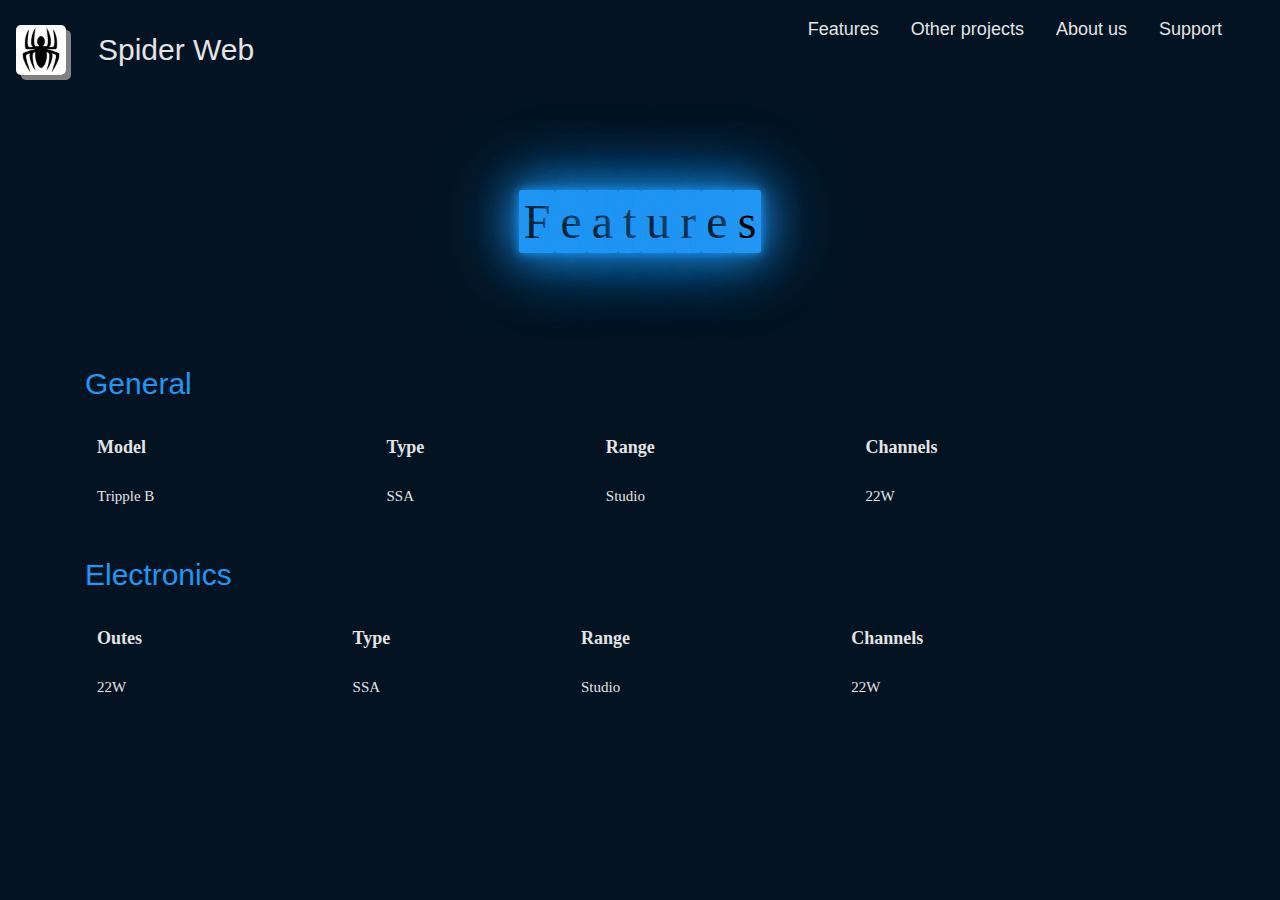
==== features.html @ 38341c4e "Tabla lista, solo falta corregir un error con los colapsos y agregar informacion" ====
<!doctype html>
<html lang="en">
<head>
    <meta charset="UTF-8">
    
    <!-- bootstrap -->
    <meta name="viewport" content="width=device-width, initial-scale=1.0">
    <link rel="stylesheet" href="./css/bootstrap.min.css">
    
    <!-- normalize -->
    <link rel="stylesheet" href="./style/normalize.css" type="text/css">
    
    <!-- css files -->
    <link rel="stylesheet" href="./style/features.css" type="text/css">

    <title>Features</title>
</head>
<body>
    <!-- navbar -->
    <nav class="navbar sticky-top navbar-expand-lg navbar-light" style="background-color: #031321;">
      <a href="./index.html" class="navbar-brand">
          <img src="./images/spiderman.jpg" width="30" height="30" class="navimg d-inline-block align-top " alt="Spider">
      </a>

      <span class="titlenav navbar-brand ml-3 mr-4" style="color:#e3e4e5;">Spider Web</span>

      <button class="main-boton btn btn-outline-info navbar-toggler" style="background-color: #2196f3;" type="button" aria-expanded="false" aria-controls="datanav" aria-label="Toggle navigation" data-toggle="collapse" data-target="#content">
          <span class="navbar-toggler-icon" style="background-color:#2196f3;"></span>
      </button>

      <nav class="datanav collapse navbar-collapse justify-content-end" id="content">

          <ul class="navbar-nav mx-3">
              <li class="nav-item active mx-2">
                  <a class="nav-link" href="./features.html" style="color:#e3e4e5;">Features</a>
              </li>
              <li class="nav-item active mx-2">
                  <a class="nav-link" href="#" style="color:#e3e4e5;">Other projects</a>
              </li>
              <li class="nav-item active mx-2">
                  <a class="nav-link" href="#" style="color:#e3e4e5;">About us</a>
              </li>
              <li class="nav-item active mx-2">
                  <a class="nav-link" href="#" style="color:#e3e4e5;">Support</a>
              </li>
          </ul>

      </nav>
  </nav>
  <div class="container mt-5 mb-5 text-center display-3">
    <h3 id="subtitule">
      Features 
    </h3>
  </div>
    <!-- Table with specifies -->
<div class="container">

    <div class="table-responsive-lg">
      <table class="table">
        <table class="table table-borderless table_design">
          <thead>
            <p class="sub_tab">
              General
            </p>
            <tr>
              <th scope="col">Model     </th>
              <th scope="col">Type      </th>
              <th scope="col">Range     </th>
              <th scope="col">Channels  </th>
            </tr>
          </thead>
          <tbody>
            <tr>
              <td class="content_tab">Tripple B </td>
              <td class="content_tab">SSA       </td>
              <td class="content_tab">Studio    </td>
              <td class="content_tab">22W       </td>
            </tr>
          </tbody>
        </table>
      </table>
    </div>
    


    <div class="table-responsive-lg">
      <table class="table">
        <table class="table table-borderless table_design">
          <thead>
            <p class="sub_tab">
              Electronics
            </p>
            <tr>
              <th scope="col">Outes     </th>
              <th scope="col">Type      </th>
              <th scope="col">Range     </th>
              <th scope="col">Channels  </th>
            </tr>
          </thead>
          <tbody>
            <tr>
              <td class="content_tab">22W       </td>
              <td class="content_tab">SSA       </td>
              <td class="content_tab">Studio    </td>
              <td class="content_tab">22W       </td>
            </tr>
          </tbody>
        </table>
      </table>
    </div>

</div>


    <br><br>
    <br>

    <script src="https://code.jquery.com/jquery-3.5.1.slim.min.js" integrity="sha384-DfXdz2htPH0lsSSs5nCTpuj/zy4C+OGpamoFVy38MVBnE+IbbVYUew+OrCXaRkfj" crossorigin="anonymous"></script>
    <script src="https://cdn.jsdelivr.net/npm/popper.js@1.16.1/dist/umd/popper.min.js" integrity="sha384-9/reFTGAW83EW2RDu2S0VKaIzap3H66lZH81PoYlFhbGU+6BZp6G7niu735Sk7lN" crossorigin="anonymous"></script>
    <script src="./js/bootstrap.min.js"></script>
    <script src="./JavaScript/features.js"></script>
</body>
</html>
---- style/features.css ----
body{
    background-color: #031321;
    font-family: 'Montserrat', sans-serif;
    /* padding-right: 100px;
    padding-left: 100px; */
}


/* css de navbar */
.datanav{
    font-family: 'Montserrat', sans-serif;
    font-size: 18px;
    margin-right: 10px;
    color: #e3e4e5;
    margin-bottom: 40px;

}
.navimg{
    width: 50px;
    height: 50px;
    margin-left: 25px;
    margin-right: 30px;

    box-shadow: 5px 5px grey;
    border: slategray;
    border-radius: 5px 5px 5px 5px;
}
.titlenav{
    font-family: 'Montserrat', sans-serif;
    font-size: 30px;
}

/* css logo */
.awesome-brand{
    background-color: black;
    color: white;
    height: 600px;
    font-size: 60px;
}

/* div style */
#subtitule{
    color: black;
    font-size: 3rem;
    text-align: center;
    line-height: 150px;
    font-family: 'Unica One', cursive;
}


h3 {
    color:black;
    font-size: 3rem;
    text-align: center;
    line-height: 150px;
    font-family: 'Unica One', cursive;
}

.span-sub{
    opacity: 0;
    transition: all .5s ease;
}

span.fade{
    opacity: 1;
    background: #2196f3;
    box-shadow: 0 0 10px #2196f3, 0 0 40px #2196f3, 0 0 80px #2196f3;
    border-radius: 2px;
    transition-delay: 1s;
    padding: 5px;
}

.fade:not(.show) {
    opacity: 1;
}


/* table style */

.sub_tab{
    color: #2196f3;
    font-size: 25px;
    font-size: 30px;
}

.table_design{
    margin-left: auto;
    margin-right: auto;
    color: #e3e4e5;
    font-family: 'Montserrat';
    font-size: 18px;
}



.content_tab{
    font-size: 15px;
 
}


@media (min-width: 200px) and (max-width: 500px){
    /* navbar */
    .titlenav{
      visibility: hidden;
    }
    .navimg{
        margin: auto;
    }
}

@media (min-width: 500px) and (max-width: 1300px){
    /* navbar */
.navimg{
    margin: auto;
    }
}
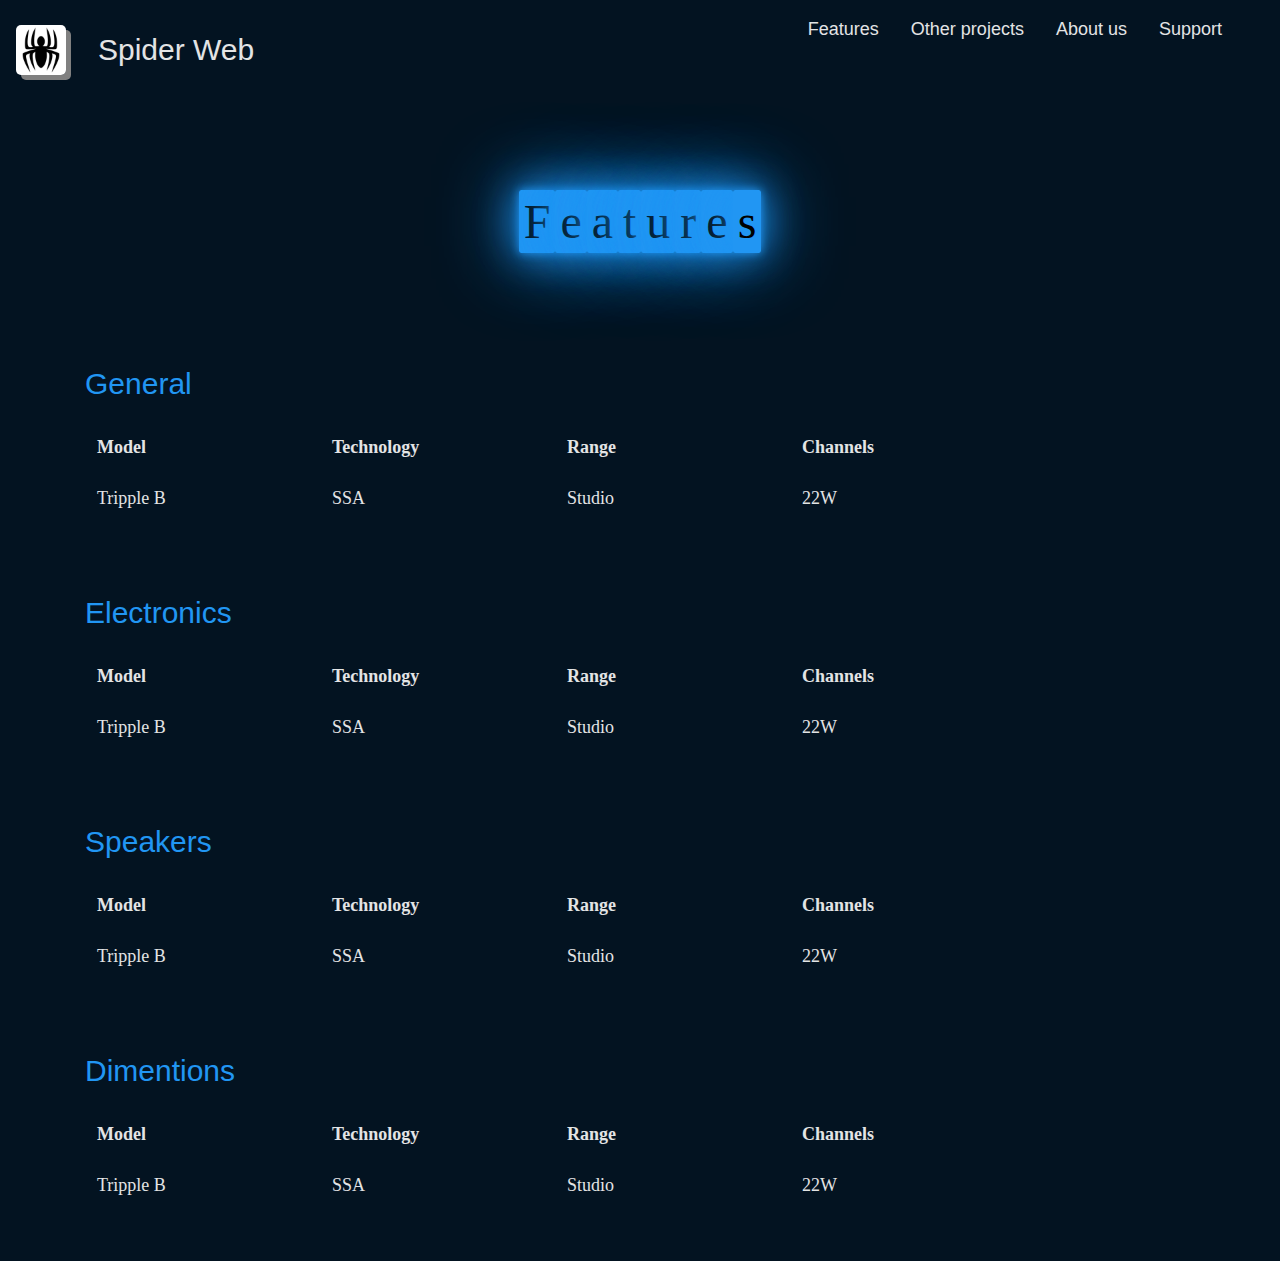
==== commit ba2f2385: "Ya esta terminada toda la tabla, falta respoinsive" ====
--- a/features.html
+++ b/features.html
@@ -54,7 +54,7 @@
   </div>
     <!-- Table with specifies -->
 <div class="container">
-
+    <!-- General -->
     <div class="table-responsive-lg">
       <table class="table">
         <table class="table table-borderless table_design">
@@ -63,26 +63,25 @@
               General
             </p>
             <tr>
-              <th scope="col">Model     </th>
-              <th scope="col">Type      </th>
-              <th scope="col">Range     </th>
-              <th scope="col">Channels  </th>
+              <th scope="col" class="table_element_title">Model     </th>
+              <th scope="col" class="table_element_title">Technology</th>
+              <th scope="col" class="table_element_title">Range     </th>
+              <th scope="col" class="table_element_title">Channels  </th>
             </tr>
           </thead>
           <tbody>
             <tr>
-              <td class="content_tab">Tripple B </td>
-              <td class="content_tab">SSA       </td>
-              <td class="content_tab">Studio    </td>
-              <td class="content_tab">22W       </td>
+              <td class="table_element_content">Tripple B </td>
+              <td class="table_element_content">SSA       </td>
+              <td class="table_element_content">Studio    </td>
+              <td class="table_element_content">22W       </td>
             </tr>
           </tbody>
         </table>
       </table>
     </div>
     
-
-
+    <!-- Electronics -->
     <div class="table-responsive-lg">
       <table class="table">
         <table class="table table-borderless table_design">
@@ -91,29 +90,78 @@
               Electronics
             </p>
             <tr>
-              <th scope="col">Outes     </th>
-              <th scope="col">Type      </th>
-              <th scope="col">Range     </th>
-              <th scope="col">Channels  </th>
+              <th scope="col" class="table_element_title">Model     </th>
+              <th scope="col" class="table_element_title">Technology</th>
+              <th scope="col" class="table_element_title">Range     </th>
+              <th scope="col" class="table_element_title">Channels  </th>
             </tr>
           </thead>
           <tbody>
             <tr>
-              <td class="content_tab">22W       </td>
-              <td class="content_tab">SSA       </td>
-              <td class="content_tab">Studio    </td>
-              <td class="content_tab">22W       </td>
+              <td class="table_element_content">Tripple B </td>
+              <td class="table_element_content">SSA       </td>
+              <td class="table_element_content">Studio    </td>
+              <td class="table_element_content">22W       </td>
             </tr>
           </tbody>
         </table>
       </table>
     </div>
-
+    
+    <!-- Speakers -->
+    <div class="table-responsive-lg">
+      <table class="table">
+        <table class="table table-borderless table_design">
+          <thead>
+            <p class="sub_tab">
+              Speakers 
+            </p>
+            <tr>
+              <th scope="col" class="table_element_title">Model     </th>
+              <th scope="col" class="table_element_title">Technology</th>
+              <th scope="col" class="table_element_title">Range     </th>
+              <th scope="col" class="table_element_title">Channels  </th>
+            </tr>
+          </thead>
+          <tbody>
+            <tr>
+              <td class="table_element_content">Tripple B </td>
+              <td class="table_element_content">SSA       </td>
+              <td class="table_element_content">Studio    </td>
+              <td class="table_element_content">22W       </td>
+            </tr>
+          </tbody>
+        </table>
+      </table>
+    </div>
+    
+    <!-- Dimentions -->
+    <div class="table-responsive-lg">
+      <table class="table">
+        <table class="table table-borderless table_design">
+          <thead>
+            <p class="sub_tab">
+              Dimentions
+            </p>
+            <tr>
+              <th scope="col" class="table_element_title">Model     </th>
+              <th scope="col" class="table_element_title">Technology</th>
+              <th scope="col" class="table_element_title">Range     </th>
+              <th scope="col" class="table_element_title">Channels  </th>
+            </tr>
+          </thead>
+          <tbody>
+            <tr>
+              <td class="table_element_content">Tripple B </td>
+              <td class="table_element_content">SSA       </td>
+              <td class="table_element_content">Studio    </td>
+              <td class="table_element_content">22W       </td>
+            </tr>
+          </tbody>
+        </table>
+      </table>
+    </div>
 </div>
-
-
-    <br><br>
-    <br>
 
     <script src="https://code.jquery.com/jquery-3.5.1.slim.min.js" integrity="sha384-DfXdz2htPH0lsSSs5nCTpuj/zy4C+OGpamoFVy38MVBnE+IbbVYUew+OrCXaRkfj" crossorigin="anonymous"></script>
     <script src="https://cdn.jsdelivr.net/npm/popper.js@1.16.1/dist/umd/popper.min.js" integrity="sha384-9/reFTGAW83EW2RDu2S0VKaIzap3H66lZH81PoYlFhbGU+6BZp6G7niu735Sk7lN" crossorigin="anonymous"></script>
--- a/style/features.css
+++ b/style/features.css
@@ -76,6 +76,17 @@
 
 
 /* table style */
+.table_element_title{
+    display: inline-block;
+    width: 135px ;
+    margin-right: 100px;
+}
+
+.table_element_content{
+    display: inline-block;
+    width: 135px;
+    margin-right: 100px;
+}
 
 .sub_tab{
     color: #2196f3;
@@ -84,19 +95,15 @@
 }
 
 .table_design{
-    margin-left: auto;
-    margin-right: auto;
     color: #e3e4e5;
     font-family: 'Montserrat';
     font-size: 18px;
+    margin-bottom: 50px;
 }
 
 
 
-.content_tab{
-    font-size: 15px;
- 
-}
+
 
 
 @media (min-width: 200px) and (max-width: 500px){
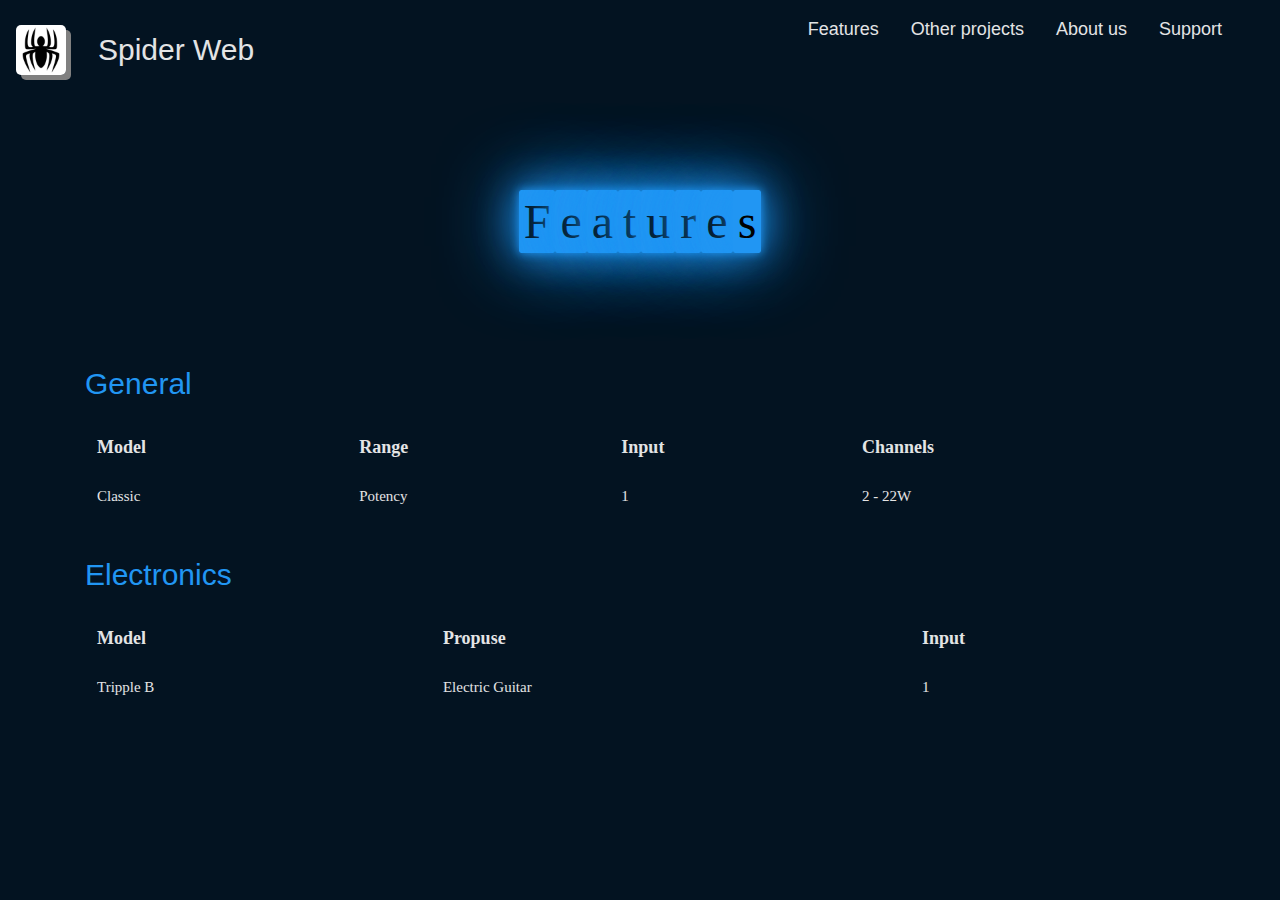
==== commit 3b0082a2: "Idea anterior de responsive" ====
--- a/features.html
+++ b/features.html
@@ -53,8 +53,10 @@
     </h3>
   </div>
     <!-- Table with specifies -->
+
 <div class="container">
-    <!-- General -->
+
+
     <div class="table-responsive-lg">
       <table class="table">
         <table class="table table-borderless table_design">
@@ -63,25 +65,24 @@
               General
             </p>
             <tr>
-              <th scope="col" class="table_element_title">Model     </th>
-              <th scope="col" class="table_element_title">Technology</th>
-              <th scope="col" class="table_element_title">Range     </th>
-              <th scope="col" class="table_element_title">Channels  </th>
+              <th scope="col">Model   </th>
+              <th scope="col">Range   </th>
+              <th scope="col">Input   </th>
+              <th scope="col">Channels</th>
             </tr>
           </thead>
           <tbody>
             <tr>
-              <td class="table_element_content">Tripple B </td>
-              <td class="table_element_content">SSA       </td>
-              <td class="table_element_content">Studio    </td>
-              <td class="table_element_content">22W       </td>
+              <td class="content_tab">Classic </td>
+              <td class="content_tab">Potency </td>
+              <td class="content_tab">1       </td>
+              <td class="content_tab">2 - 22W </td>
             </tr>
           </tbody>
         </table>
       </table>
     </div>
-    
-    <!-- Electronics -->
+
     <div class="table-responsive-lg">
       <table class="table">
         <table class="table table-borderless table_design">
@@ -90,78 +91,28 @@
               Electronics
             </p>
             <tr>
-              <th scope="col" class="table_element_title">Model     </th>
-              <th scope="col" class="table_element_title">Technology</th>
-              <th scope="col" class="table_element_title">Range     </th>
-              <th scope="col" class="table_element_title">Channels  </th>
+              <th scope="col">Model</th>
+              <th scope="col">Propuse</th>
+              <th scope="col">Input</th>
             </tr>
           </thead>
-          <tbody>
+        <tbody>
             <tr>
-              <td class="table_element_content">Tripple B </td>
-              <td class="table_element_content">SSA       </td>
-              <td class="table_element_content">Studio    </td>
-              <td class="table_element_content">22W       </td>
+              <td class="content_tab">Tripple B</td>
+              <td class="content_tab">Electric Guitar</td>
+              <td class="content_tab">1</td>
             </tr>
           </tbody>
         </table>
       </table>
     </div>
-    
-    <!-- Speakers -->
-    <div class="table-responsive-lg">
-      <table class="table">
-        <table class="table table-borderless table_design">
-          <thead>
-            <p class="sub_tab">
-              Speakers 
-            </p>
-            <tr>
-              <th scope="col" class="table_element_title">Model     </th>
-              <th scope="col" class="table_element_title">Technology</th>
-              <th scope="col" class="table_element_title">Range     </th>
-              <th scope="col" class="table_element_title">Channels  </th>
-            </tr>
-          </thead>
-          <tbody>
-            <tr>
-              <td class="table_element_content">Tripple B </td>
-              <td class="table_element_content">SSA       </td>
-              <td class="table_element_content">Studio    </td>
-              <td class="table_element_content">22W       </td>
-            </tr>
-          </tbody>
-        </table>
-      </table>
-    </div>
-    
-    <!-- Dimentions -->
-    <div class="table-responsive-lg">
-      <table class="table">
-        <table class="table table-borderless table_design">
-          <thead>
-            <p class="sub_tab">
-              Dimentions
-            </p>
-            <tr>
-              <th scope="col" class="table_element_title">Model     </th>
-              <th scope="col" class="table_element_title">Technology</th>
-              <th scope="col" class="table_element_title">Range     </th>
-              <th scope="col" class="table_element_title">Channels  </th>
-            </tr>
-          </thead>
-          <tbody>
-            <tr>
-              <td class="table_element_content">Tripple B </td>
-              <td class="table_element_content">SSA       </td>
-              <td class="table_element_content">Studio    </td>
-              <td class="table_element_content">22W       </td>
-            </tr>
-          </tbody>
-        </table>
-      </table>
-    </div>
-</div>
+
+
+  </div>
+
+
+    <br><br>
+    <br>
 
     <script src="https://code.jquery.com/jquery-3.5.1.slim.min.js" integrity="sha384-DfXdz2htPH0lsSSs5nCTpuj/zy4C+OGpamoFVy38MVBnE+IbbVYUew+OrCXaRkfj" crossorigin="anonymous"></script>
     <script src="https://cdn.jsdelivr.net/npm/popper.js@1.16.1/dist/umd/popper.min.js" integrity="sha384-9/reFTGAW83EW2RDu2S0VKaIzap3H66lZH81PoYlFhbGU+6BZp6G7niu735Sk7lN" crossorigin="anonymous"></script>
--- a/style/features.css
+++ b/style/features.css
@@ -76,17 +76,6 @@
 
 
 /* table style */
-.table_element_title{
-    display: inline-block;
-    width: 135px ;
-    margin-right: 100px;
-}
-
-.table_element_content{
-    display: inline-block;
-    width: 135px;
-    margin-right: 100px;
-}
 
 .sub_tab{
     color: #2196f3;
@@ -95,15 +84,19 @@
 }
 
 .table_design{
+    margin-left: auto;
+    margin-right: auto;
     color: #e3e4e5;
     font-family: 'Montserrat';
     font-size: 18px;
-    margin-bottom: 50px;
 }
 
 
 
-
+.content_tab{
+    font-size: 15px;
+ 
+}
 
 
 @media (min-width: 200px) and (max-width: 500px){
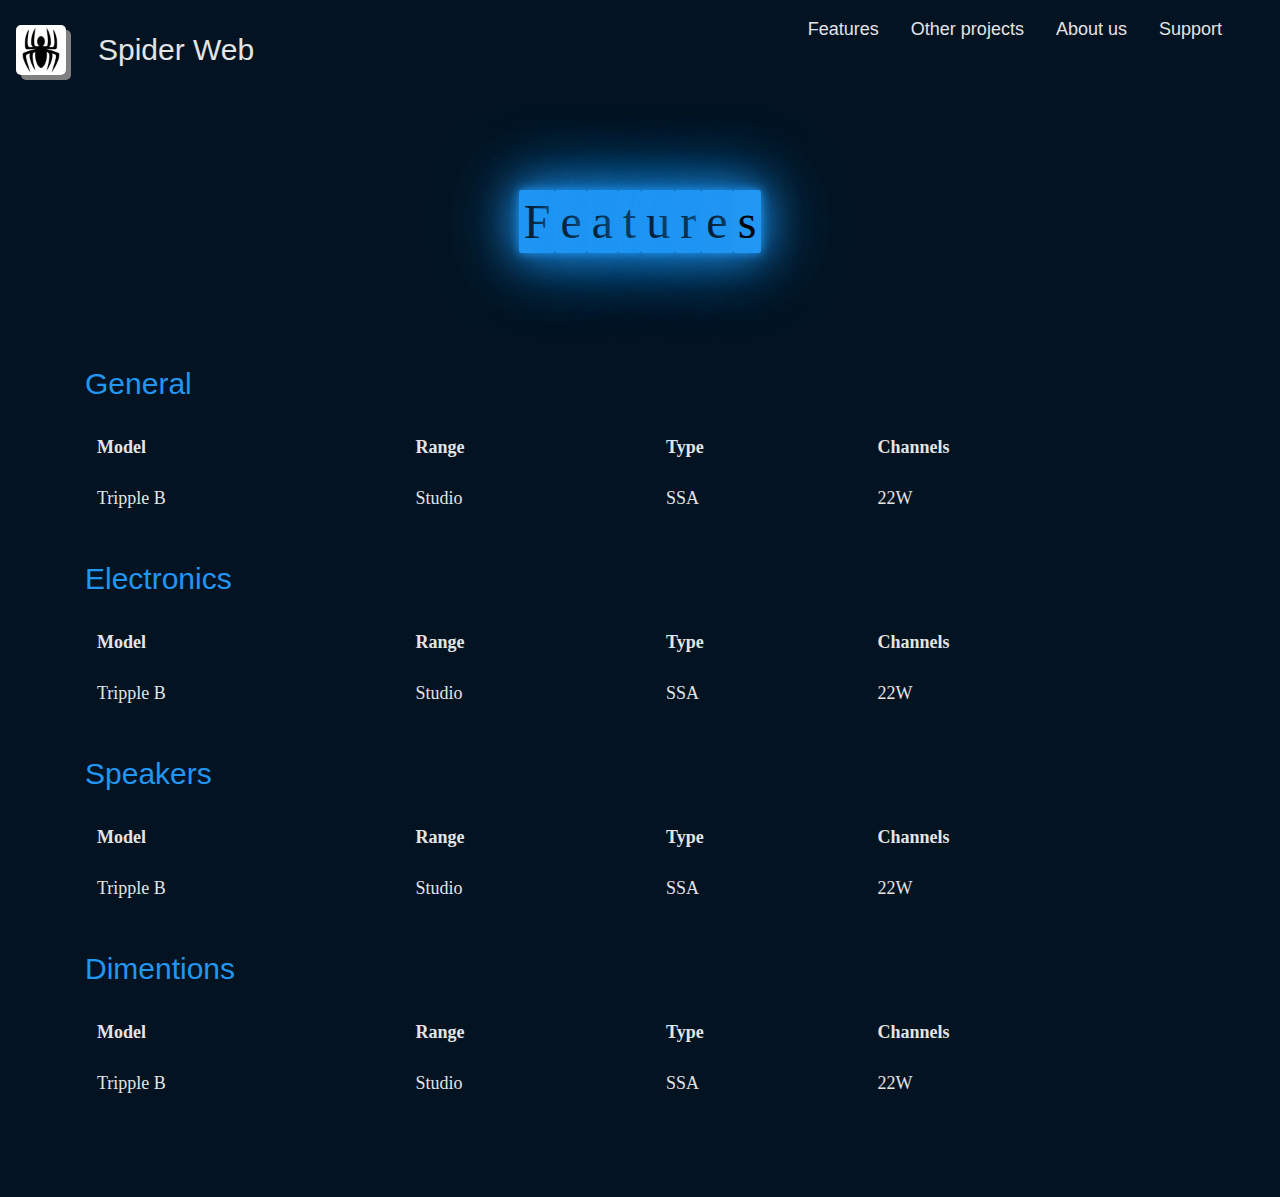
==== commit 77c1013f: "Ya esta lista la plantilla git add .!" ====
--- a/features.html
+++ b/features.html
@@ -56,57 +56,112 @@
 
 <div class="container">
 
+  <div class="table-responsive-lg">
+    <table class="table">
+      <table class="table table-borderless table_design">
+        <thead>
+          <p class="sub_tab">
+            General
+          </p>
+          <tr>
+            <th scope="col" class="table_element_title">Model    </th>
+            <th scope="col" class="table_element_title">Range    </th>
+            <th scope="col" class="table_element_title">Type     </th>
+            <th scope="col" class="table_element_title">Channels </th>
+          </tr>
+        </thead>
+        <tbody>
+          <tr>
+            <td class="table_element_content">Tripple B</td>
+            <td class="table_element_content">Studio   </td>
+            <td class="table_element_content">SSA      </td>
+            <td class="table_element_content">22W      </td>
+          </tr>
+        </tbody>
+      </table>
+    </table>
+  </div>
 
-    <div class="table-responsive-lg">
-      <table class="table">
-        <table class="table table-borderless table_design">
-          <thead>
-            <p class="sub_tab">
-              General
-            </p>
-            <tr>
-              <th scope="col">Model   </th>
-              <th scope="col">Range   </th>
-              <th scope="col">Input   </th>
-              <th scope="col">Channels</th>
-            </tr>
-          </thead>
-          <tbody>
-            <tr>
-              <td class="content_tab">Classic </td>
-              <td class="content_tab">Potency </td>
-              <td class="content_tab">1       </td>
-              <td class="content_tab">2 - 22W </td>
-            </tr>
-          </tbody>
-        </table>
+
+  <div class="table-responsive-lg">
+    <table class="table">
+      <table class="table table-borderless table_design">
+        <thead>
+          <p class="sub_tab">
+            Electronics
+          </p>
+          <tr>
+            <th scope="col" class="table_element_title">Model    </th>
+            <th scope="col" class="table_element_title">Range    </th>
+            <th scope="col" class="table_element_title">Type     </th>
+            <th scope="col" class="table_element_title">Channels </th>
+          </tr>
+        </thead>
+        <tbody>
+          <tr>
+            <td class="table_element_content">Tripple B</td>
+            <td class="table_element_content">Studio   </td>
+            <td class="table_element_content">SSA      </td>
+            <td class="table_element_content">22W      </td>
+          </tr>
+        </tbody>
       </table>
-    </div>
+    </table>
+  </div>
 
-    <div class="table-responsive-lg">
-      <table class="table">
-        <table class="table table-borderless table_design">
-          <thead>
-            <p class="sub_tab">
-              Electronics
-            </p>
-            <tr>
-              <th scope="col">Model</th>
-              <th scope="col">Propuse</th>
-              <th scope="col">Input</th>
-            </tr>
-          </thead>
+ 
+  <div class="table-responsive-lg">
+    <table class="table">
+      <table class="table table-borderless table_design">
+        <thead>
+          <p class="sub_tab">
+            Speakers
+          </p>
+          <tr>
+            <th scope="col" class="table_element_title">Model    </th>
+            <th scope="col" class="table_element_title">Range    </th>
+            <th scope="col" class="table_element_title">Type     </th>
+            <th scope="col" class="table_element_title">Channels </th>
+          </tr>
+        </thead>
         <tbody>
-            <tr>
-              <td class="content_tab">Tripple B</td>
-              <td class="content_tab">Electric Guitar</td>
-              <td class="content_tab">1</td>
-            </tr>
-          </tbody>
-        </table>
+          <tr>
+            <td class="table_element_content">Tripple B</td>
+            <td class="table_element_content">Studio   </td>
+            <td class="table_element_content">SSA      </td>
+            <td class="table_element_content">22W      </td>
+          </tr>
+        </tbody>
       </table>
-    </div>
+    </table>
+  </div>
 
+
+  <div class="table-responsive-lg">
+    <table class="table">
+      <table class="table table-borderless table_design">
+        <thead>
+          <p class="sub_tab">
+            Dimentions
+          </p>
+          <tr>
+            <th scope="col" class="table_element_title">Model    </th>
+            <th scope="col" class="table_element_title">Range    </th>
+            <th scope="col" class="table_element_title">Type     </th>
+            <th scope="col" class="table_element_title">Channels </th>
+          </tr>
+        </thead>
+        <tbody>
+          <tr>
+            <td class="table_element_content">Tripple B</td>
+            <td class="table_element_content">Studio   </td>
+            <td class="table_element_content">SSA      </td>
+            <td class="table_element_content">22W      </td>
+          </tr>
+        </tbody>
+      </table>
+    </table>
+  </div>
 
   </div>
 
--- a/style/features.css
+++ b/style/features.css
@@ -77,6 +77,7 @@
 
 /* table style */
 
+
 .sub_tab{
     color: #2196f3;
     font-size: 25px;
@@ -99,6 +100,8 @@
 }
 
 
+/* Responsive */
+/* cellphone */
 @media (min-width: 200px) and (max-width: 500px){
     /* navbar */
     .titlenav{
@@ -109,9 +112,28 @@
     }
 }
 
+/* ipad */
 @media (min-width: 500px) and (max-width: 1300px){
     /* navbar */
 .navimg{
     margin: auto;
     }
+}
+
+/* large / computers / PC */
+
+@media (min-width: 1350px){
+
+    .table_element_title{
+        display: inline-block;
+        width: 135px;
+        margin-right: 100px;
+    }
+    
+    .table_element_content{
+    display: inline-block;
+    width: 135px;
+    margin-right: 100px;
+    }
+
 }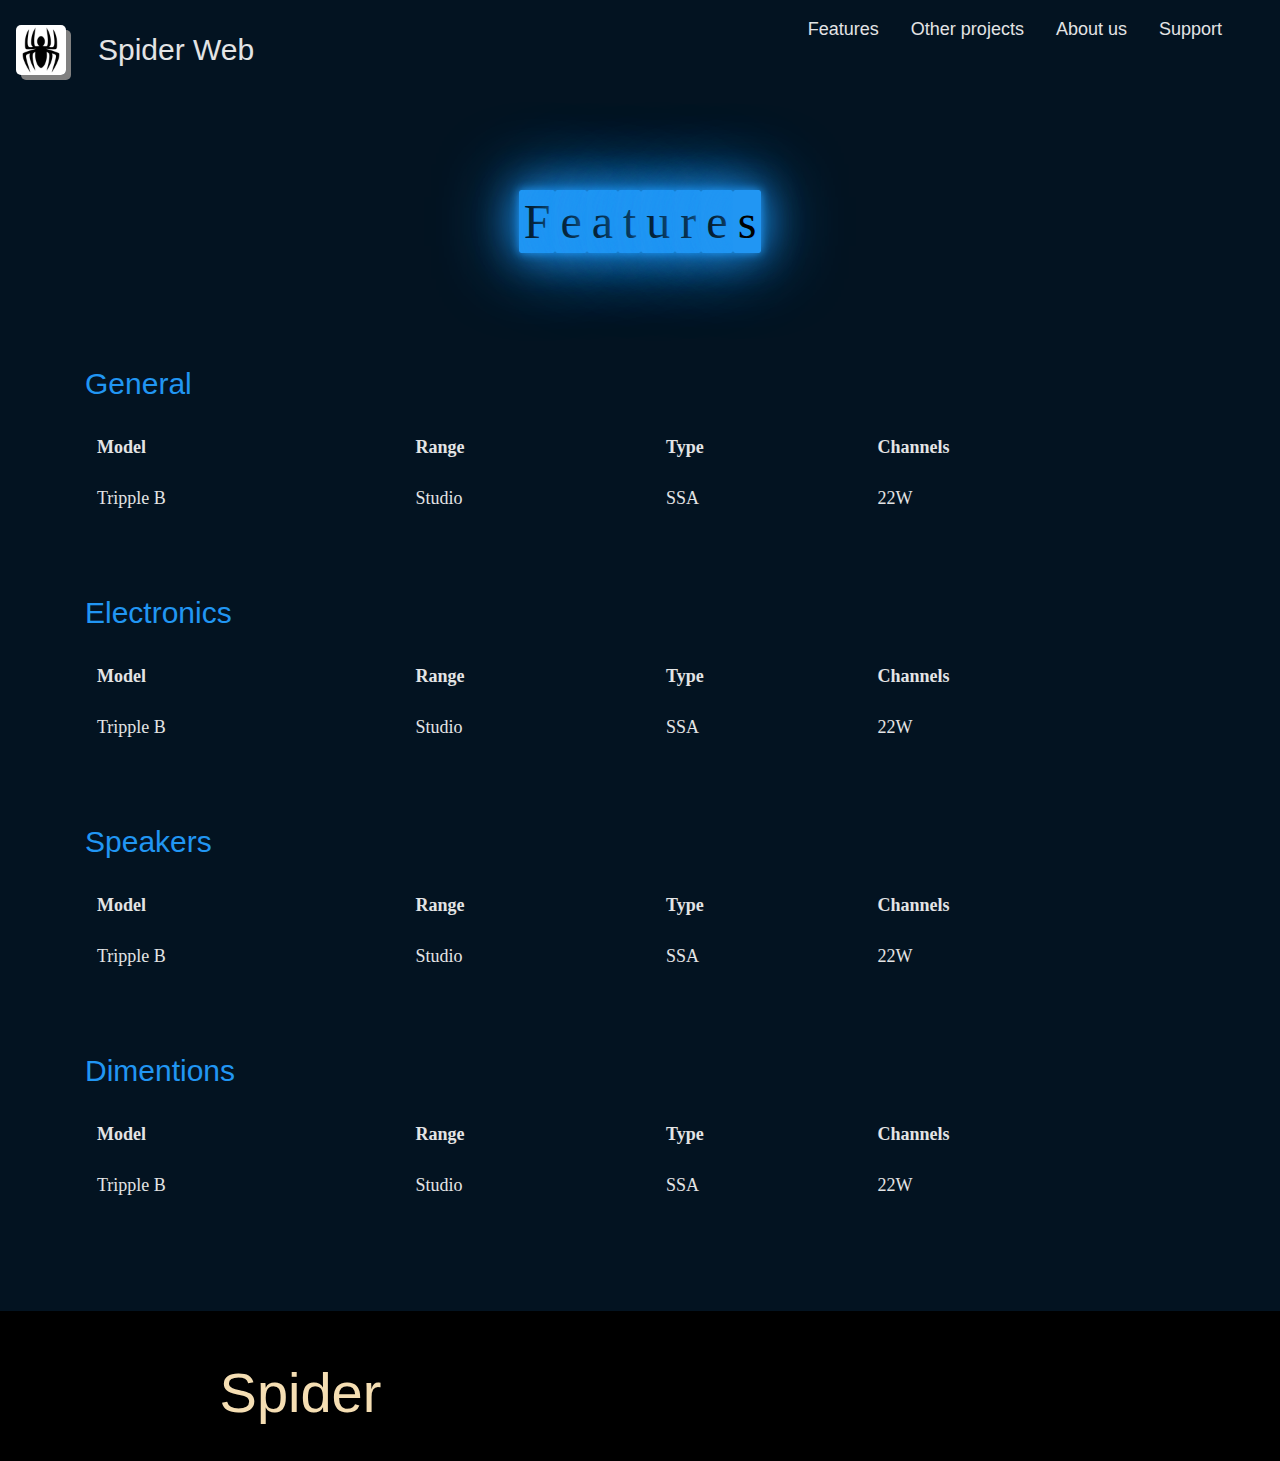
==== commit ad73690d: "Ya quedo el sitio web git add .!" ====
--- a/features.html
+++ b/features.html
@@ -12,6 +12,9 @@
     
     <!-- css files -->
     <link rel="stylesheet" href="./style/features.css" type="text/css">
+
+    <!-- icons -->
+    <link rel="stylesheet" href="https://cdnjs.cloudflare.com/ajax/libs/font-awesome/5.15.1/css/all.min.css" integrity="sha512-+4zCK9k+qNFUR5X+cKL9EIR+ZOhtIloNl9GIKS57V1MyNsYpYcUrUeQc9vNfzsWfV28IaLL3i96P9sdNyeRssA==" crossorigin="anonymous" />
 
     <title>Features</title>
 </head>
@@ -166,8 +169,17 @@
   </div>
 
 
-    <br><br>
-    <br>
+  <footer class="footer">
+    <p class="footer-name text-center display-4 pt-5">
+      Spider
+    </p>
+    <div class="social-media">
+      <a href="#" class="icon-social"><i class="fab fa-twitter"></i></a>
+      <a href="#" class="icon-social"><i class="fab fa-facebook"></i></a>
+      <a href="#" class="icon-social"><i class="fab fa-instagram"></i></a>
+      <a href="#" class="icon-social"><i class="fab fa-youtube"></i></a>
+    </div>
+  </footer>
 
     <script src="https://code.jquery.com/jquery-3.5.1.slim.min.js" integrity="sha384-DfXdz2htPH0lsSSs5nCTpuj/zy4C+OGpamoFVy38MVBnE+IbbVYUew+OrCXaRkfj" crossorigin="anonymous"></script>
     <script src="https://cdn.jsdelivr.net/npm/popper.js@1.16.1/dist/umd/popper.min.js" integrity="sha384-9/reFTGAW83EW2RDu2S0VKaIzap3H66lZH81PoYlFhbGU+6BZp6G7niu735Sk7lN" crossorigin="anonymous"></script>
--- a/style/features.css
+++ b/style/features.css
@@ -87,6 +87,7 @@
 .table_design{
     margin-left: auto;
     margin-right: auto;
+    margin-bottom: 50px;
     color: #e3e4e5;
     font-family: 'Montserrat';
     font-size: 18px;
@@ -99,6 +100,29 @@
  
 }
 
+.footer{
+    margin-top: 100px;
+    display: flex;
+    justify-content: space-around;
+    background-color: black;
+    color: wheat;
+    height: 150px;
+  }
+  
+  .social-media{
+      display: flex;
+      justify-content: center;
+      align-items: center;
+  }
+  
+  .icon-social{
+      margin-left: 30px;
+      margin-right: 30px;
+      font-size: 40px;
+      color: #2196f3;
+  }
+  
+
 
 /* Responsive */
 /* cellphone */
@@ -110,7 +134,39 @@
     .navimg{
         margin: auto;
     }
+
+
+
+.footer{
+    display: flex;
+    justify-content: space-around;
+    background-color: black;
+    color: wheat;
+    height: 150px;
+  }
+
+  .footer-name{
+      margin-top: 10px;
+      font-size: 25px;
+  }
+
+  .social-media{
+      display: flex;
+      align-items: center;
+      align-content: flex-end;
+  }
+
+  .icon-social{
+      align-items: flex-end;
+      margin-left: 5px;
+      margin-right: 5px;
+      font-size: 30px;
+      color: #2196f3;
+  }
+
 }
+
+
 
 /* ipad */
 @media (min-width: 500px) and (max-width: 1300px){
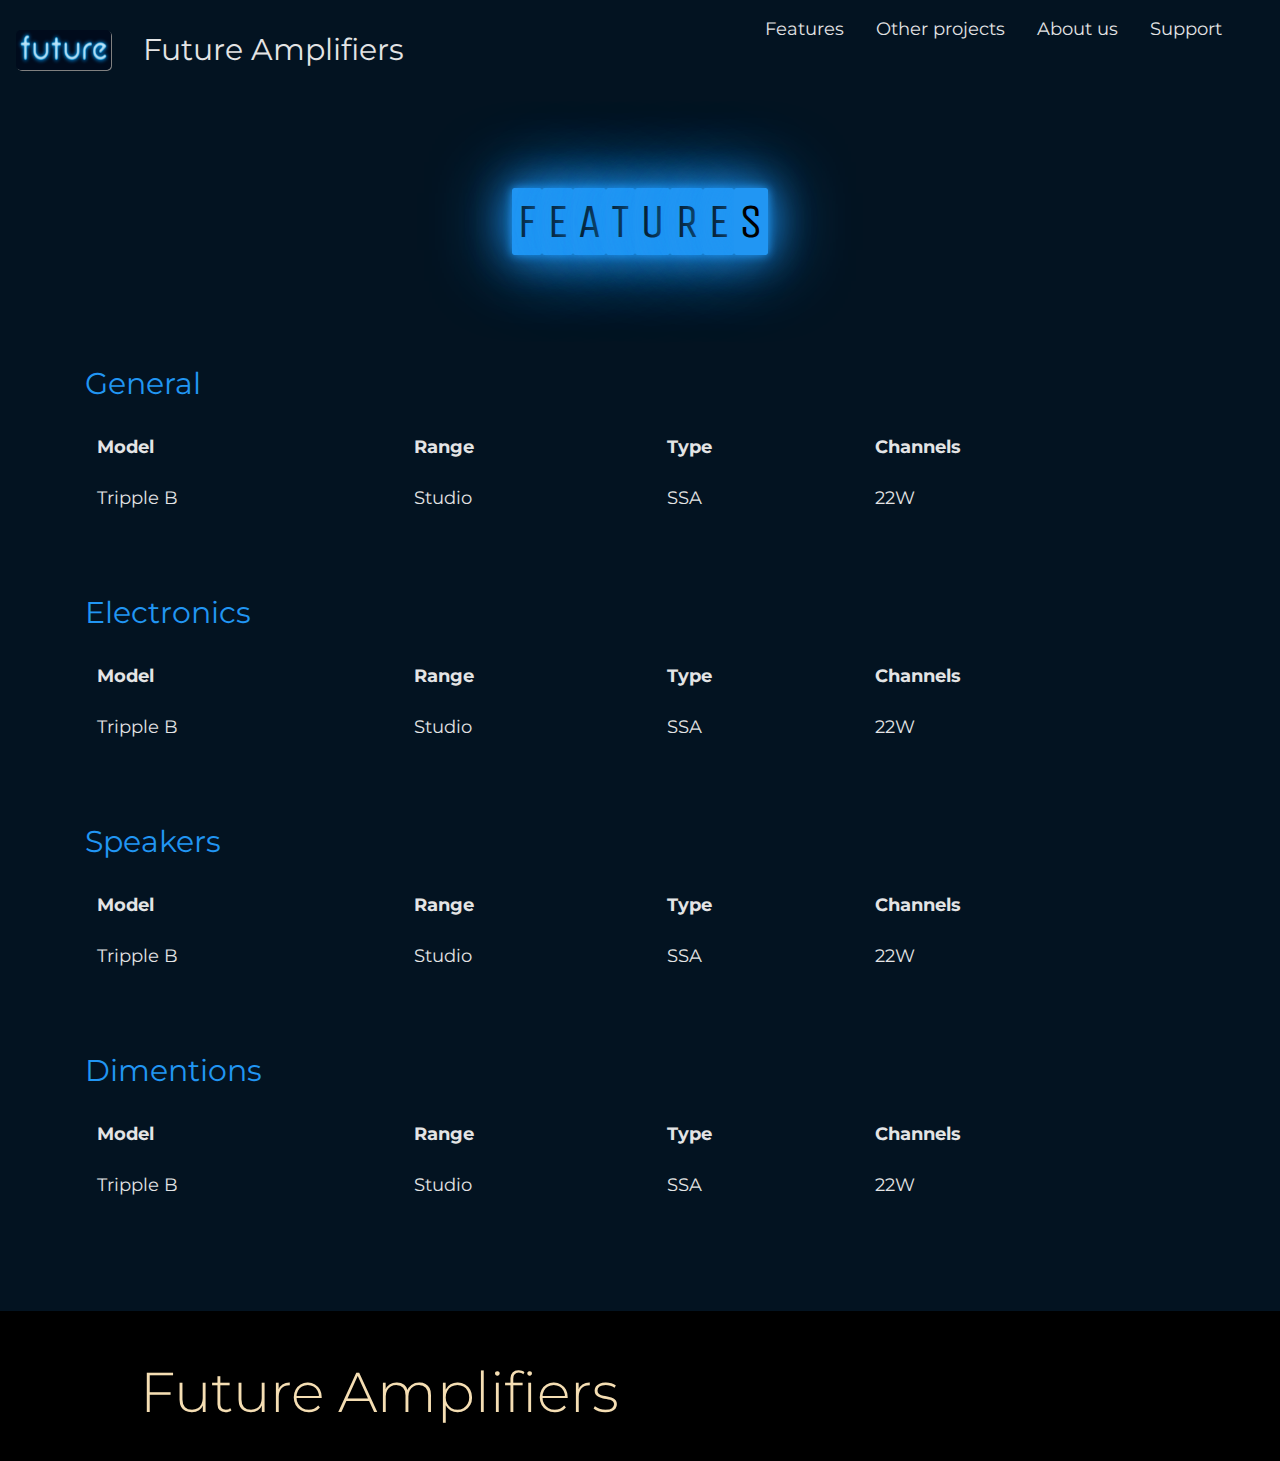
==== commit b2c6a961: "Despues de tanto ya he vuelto, y con mejoras. Ya cambie las imagenes, aunque sigue habiendo errores " ====
--- a/features.html
+++ b/features.html
@@ -12,47 +12,57 @@
     
     <!-- css files -->
     <link rel="stylesheet" href="./style/features.css" type="text/css">
+ <!-- letter styles -->
+    <link href="https://fonts.googleapis.com/css2?family=Quicksand&display=swap" rel="stylesheet">     
+    <link href="https://fonts.googleapis.com/css2?family=Montserrat:wght@300&display=swap" rel="stylesheet"> 
+    <!-- style for title-->
+    <link href="https://fonts.googleapis.com/css2?family=Raleway:ital,wght@1,600&display=swap" rel="stylesheet">
+    
+    <!-- letter subtitule -->
+    <link href="https://fonts.googleapis.com/css2?family=Unica+One&display=swap" rel="stylesheet">
 
     <!-- icons -->
+    <link rel="stylesheet" href=“tu_dominio_web/css_root/flaticon.css" type="text/css">    
     <link rel="stylesheet" href="https://cdnjs.cloudflare.com/ajax/libs/font-awesome/5.15.1/css/all.min.css" integrity="sha512-+4zCK9k+qNFUR5X+cKL9EIR+ZOhtIloNl9GIKS57V1MyNsYpYcUrUeQc9vNfzsWfV28IaLL3i96P9sdNyeRssA==" crossorigin="anonymous" />
-
+  
     <title>Features</title>
 </head>
 <body>
     <!-- navbar -->
-    <nav class="navbar sticky-top navbar-expand-lg navbar-light" style="background-color: #031321;">
-      <a href="./index.html" class="navbar-brand">
-          <img src="./images/spiderman.jpg" width="30" height="30" class="navimg d-inline-block align-top " alt="Spider">
-      </a>
+ <!-- here is the navbar -->
+ <nav class="navbar sticky-top navbar-expand-lg navbar-light" style="background-color: #031321;">
+  <a href="./index.html" class="navbar-brand">
+      <img src="./images/logotipo_reducidoV1.png"  class="nav_image navimg d-inline-block align-top " alt="Future">
+  </a>
 
-      <span class="titlenav navbar-brand ml-3 mr-4" style="color:#e3e4e5;">Spider Web</span>
+  <span class="titlenav navbar-brand ml-3 mr-4" style="color:#e3e4e5;">Future Amplifiers</span>
 
-      <button class="main-boton btn btn-outline-info navbar-toggler" style="background-color: #2196f3;" type="button" aria-expanded="false" aria-controls="datanav" aria-label="Toggle navigation" data-toggle="collapse" data-target="#content">
-          <span class="navbar-toggler-icon" style="background-color:#2196f3;"></span>
-      </button>
+  <button class="main-boton btn btn-outline-info navbar-toggler" style="background-color: #2196f3;" type="button" aria-expanded="false" aria-controls="datanav" aria-label="Toggle navigation" data-toggle="collapse" data-target="#content">
+      <span class="navbar-toggler-icon" style="background-color:#2196f3;"></span>
+  </button>
 
-      <nav class="datanav collapse navbar-collapse justify-content-end" id="content">
+  <nav class="datanav collapse navbar-collapse justify-content-end" id="content">
 
-          <ul class="navbar-nav mx-3">
-              <li class="nav-item active mx-2">
-                  <a class="nav-link" href="./features.html" style="color:#e3e4e5;">Features</a>
-              </li>
-              <li class="nav-item active mx-2">
-                  <a class="nav-link" href="#" style="color:#e3e4e5;">Other projects</a>
-              </li>
-              <li class="nav-item active mx-2">
-                  <a class="nav-link" href="#" style="color:#e3e4e5;">About us</a>
-              </li>
-              <li class="nav-item active mx-2">
-                  <a class="nav-link" href="#" style="color:#e3e4e5;">Support</a>
-              </li>
-          </ul>
+      <ul class="navbar-nav mx-3">
+          <li class="nav-item active mx-2">
+              <a class="nav-link" href="./features.html" style="color:#e3e4e5;">Features</a>
+          </li>
+          <li class="nav-item active mx-2">
+              <a class="nav-link" href="#" style="color:#e3e4e5;">Other projects</a>
+          </li>
+          <li class="nav-item active mx-2">
+              <a class="nav-link" href="#" style="color:#e3e4e5;">About us</a>
+          </li>
+          <li class="nav-item active mx-2">
+              <a class="nav-link" href="#" style="color:#e3e4e5;">Support</a>
+          </li>
+      </ul>
 
-      </nav>
   </nav>
+</nav>
   <div class="container mt-5 mb-5 text-center display-3">
     <h3 id="subtitule">
-      Features 
+      FEATURES
     </h3>
   </div>
     <!-- Table with specifies -->
@@ -171,7 +181,7 @@
 
   <footer class="footer">
     <p class="footer-name text-center display-4 pt-5">
-      Spider
+      Future Amplifiers
     </p>
     <div class="social-media">
       <a href="#" class="icon-social"><i class="fab fa-twitter"></i></a>
--- a/style/features.css
+++ b/style/features.css
@@ -16,12 +16,10 @@
 
 }
 .navimg{
-    width: 50px;
-    height: 50px;
     margin-left: 25px;
     margin-right: 30px;
 
-    box-shadow: 5px 5px grey;
+    box-shadow: 1px 1px grey;
     border: slategray;
     border-radius: 5px 5px 5px 5px;
 }
@@ -37,6 +35,12 @@
     height: 600px;
     font-size: 60px;
 }
+/* css del logo future */
+.nav_image{
+    width: 95px;
+    height: 40px;
+}
+
 
 /* div style */
 #subtitule{
